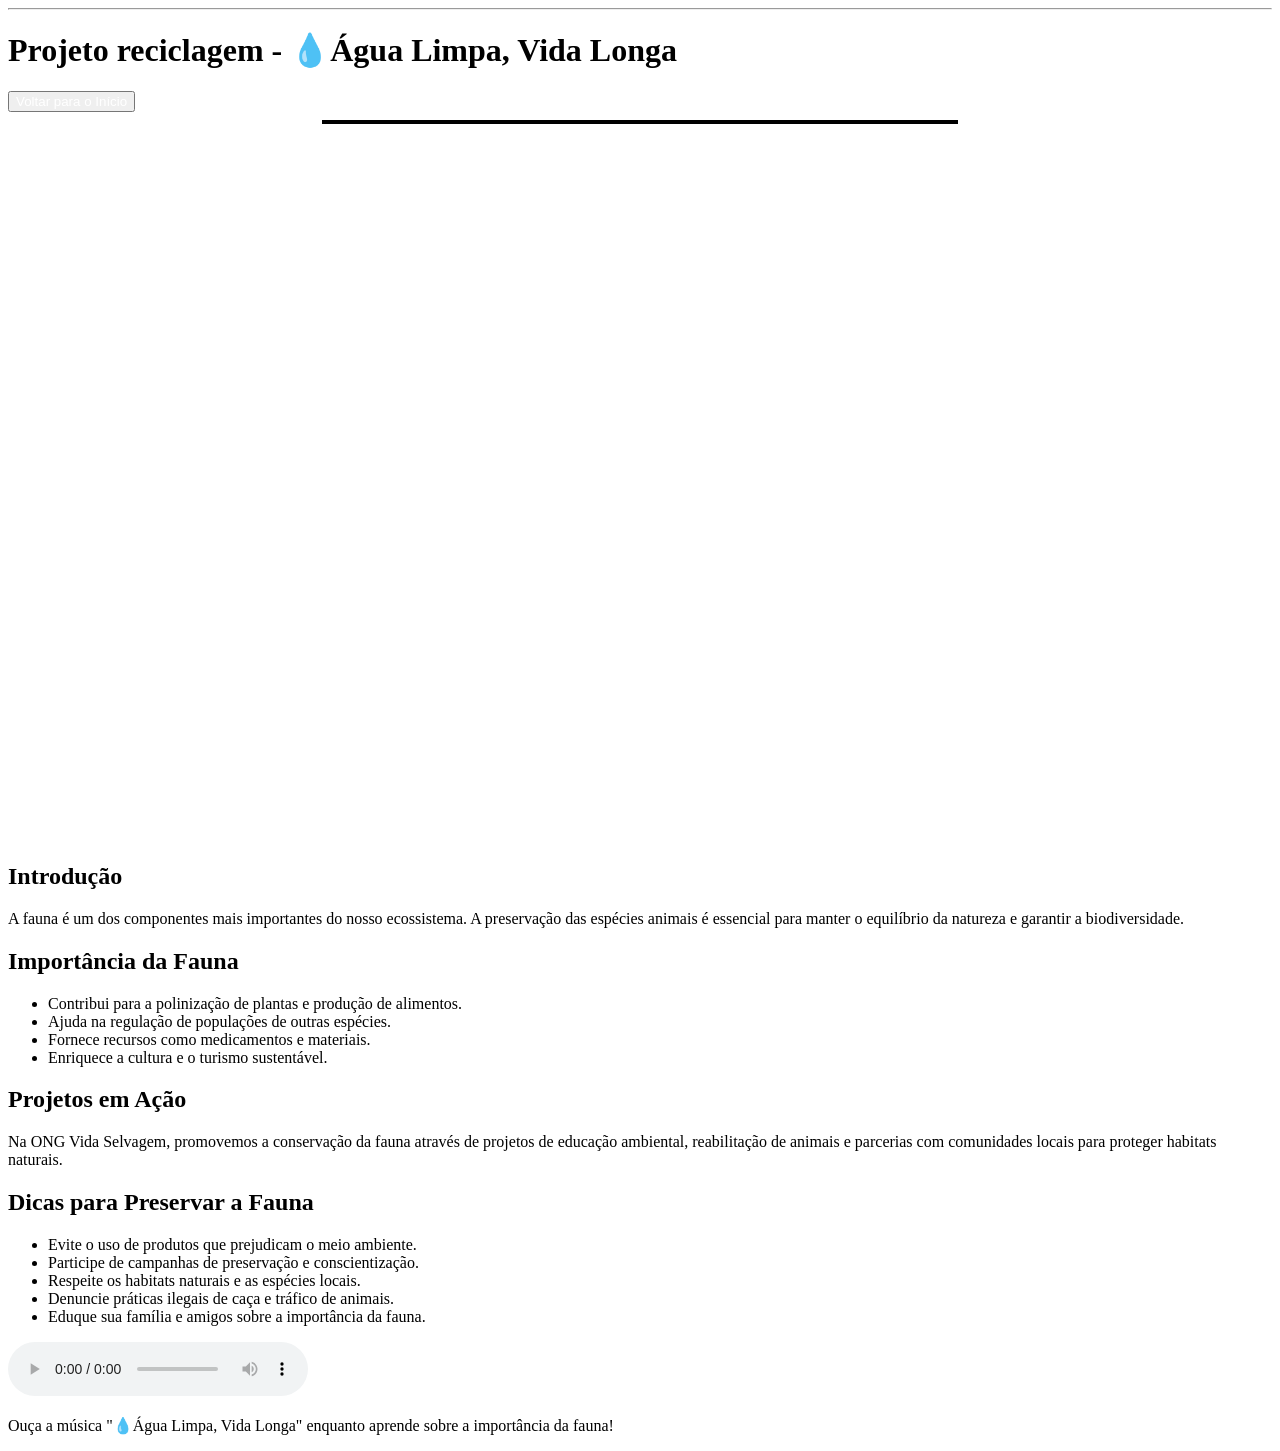
==== agua.html @ 0598bb39 "Create agua.html for water conservation project This HTML file outlines a project focused on water c" ====
<!DOCTYPE html><!--Trabalho de: Mikael Alano, Rayana e Gabriel-->
<html lang="pt-BR">
<head>
<meta charset="UTF-8"/> <!--define a codificação dos caracteres-->
<meta name="viewport" content="width=device-width, initial-scale=1"/> <!--permite responsividade-->
<title>Projeto agua limpa - 💧Água Limpa, Vida Longa</title> <!--título da aba-->
<link rel="icon" href="[data-uri]" type="image/png"/> <!--ícone da aba-->
<link rel="stylesheet" href="/css/styleagua.css"/> <!--arquivo CSS externo-->
</head>
<body>
<hr class="barrinha"/> <!--linha separadora-->
<h1> Projeto reciclagem - 💧Água Limpa, Vida Longa</h1> <!--título principal-->
<button id="botao" class="animacao"><a href="codigo.principal.html" style="text-decoration: none; color: white;">Voltar para o Início</a></button> <!--botão com link para a página inicial-->
<hr style="width: 50%; border: 2px solid;"/> <!--linha horizontal com largura definida-->
<div class="barra12"> <!--container principal-->

  <div style="font-weight: bold;" class="video"> <!--vídeo em container com peso da fonte ajustado-->
    <div class="animacao1" style="position:relative; width:100%; height:0; padding-bottom:56.25%">
      <iframe allow="fullscreen;autoplay" allowfullscreen height="100%" src="https://streamable.com/e/tw0po5?autoplay=1" width="100%" style="border:none; width:100%; height:100%; position:absolute; left:0; top:0; overflow:hidden;"></iframe> <!--vídeo responsivo-->
    </div>
  </div>

  <section id="introducao"> <!--seção de introdução-->
    <h2>Introdução</h2>
    <p>A fauna é um dos componentes mais importantes do nosso ecossistema. A preservação das espécies animais é essencial para manter o equilíbrio da natureza e garantir a biodiversidade.</p> <!--texto explicativo-->
  </section>

  <section id="importancia">
    <h2>Importância da Fauna</h2>
    <ul> <!--lista não ordenada-->
      <li>Contribui para a polinização de plantas e produção de alimentos.</li> <!--parte da lista-->
      <li>Ajuda na regulação de populações de outras espécies.</li><!--parte da lista-->
      <li>Fornece recursos como medicamentos e materiais.</li><!--parte da lista-->
      <li>Enriquece a cultura e o turismo sustentável.</li><!--parte da lista-->
    </ul>
  </section>

  <section id="projetos"> <!--seção projetos em ação-->
    <h2>Projetos em Ação</h2>
    <p>Na ONG Vida Selvagem, promovemos a conservação da fauna através de projetos de educação ambiental, reabilitação de animais e parcerias com comunidades locais para proteger habitats naturais.</p>
  </section>

  <section> <!--seção dicas para preservação-->
    <h2 id="conservacao">Dicas para Preservar a Fauna</h2>
    <ul id="conservacao"> <!--adiciona uma lista não ordenada-->
      <li>Evite o uso de produtos que prejudicam o meio ambiente.</li> <!--parte da lista-->
      <li>Participe de campanhas de preservação e conscientização.</li> <!--parte da lista-->
      <li>Respeite os habitats naturais e as espécies locais.</li> <!--parte da lista-->
      <li>Denuncie práticas ilegais de caça e tráfico de animais.</li> <!--parte da lista-->
      <li>Eduque sua família e amigos sobre a importância da fauna.</li> <!--parte da lista-->
    </ul>
    <audio style="color: blue;" class="animacao1" controls> <!--player de áudio-->
      <source src="audios/Palavra Cantada _ Quando eu era um Peixinho [RpMrpRPZ0Zs].mp3" type="audio/mpeg"/> <!--música educativa-->
      Seu navegador não suporta o elemento de áudio.
    </audio>
    <p>Ouça a música "💧Água Limpa, Vida Longa" enquanto aprende sobre a importância da fauna!</p> <!--texto motivacional-->
  </section>

</div>
</body>
</html>
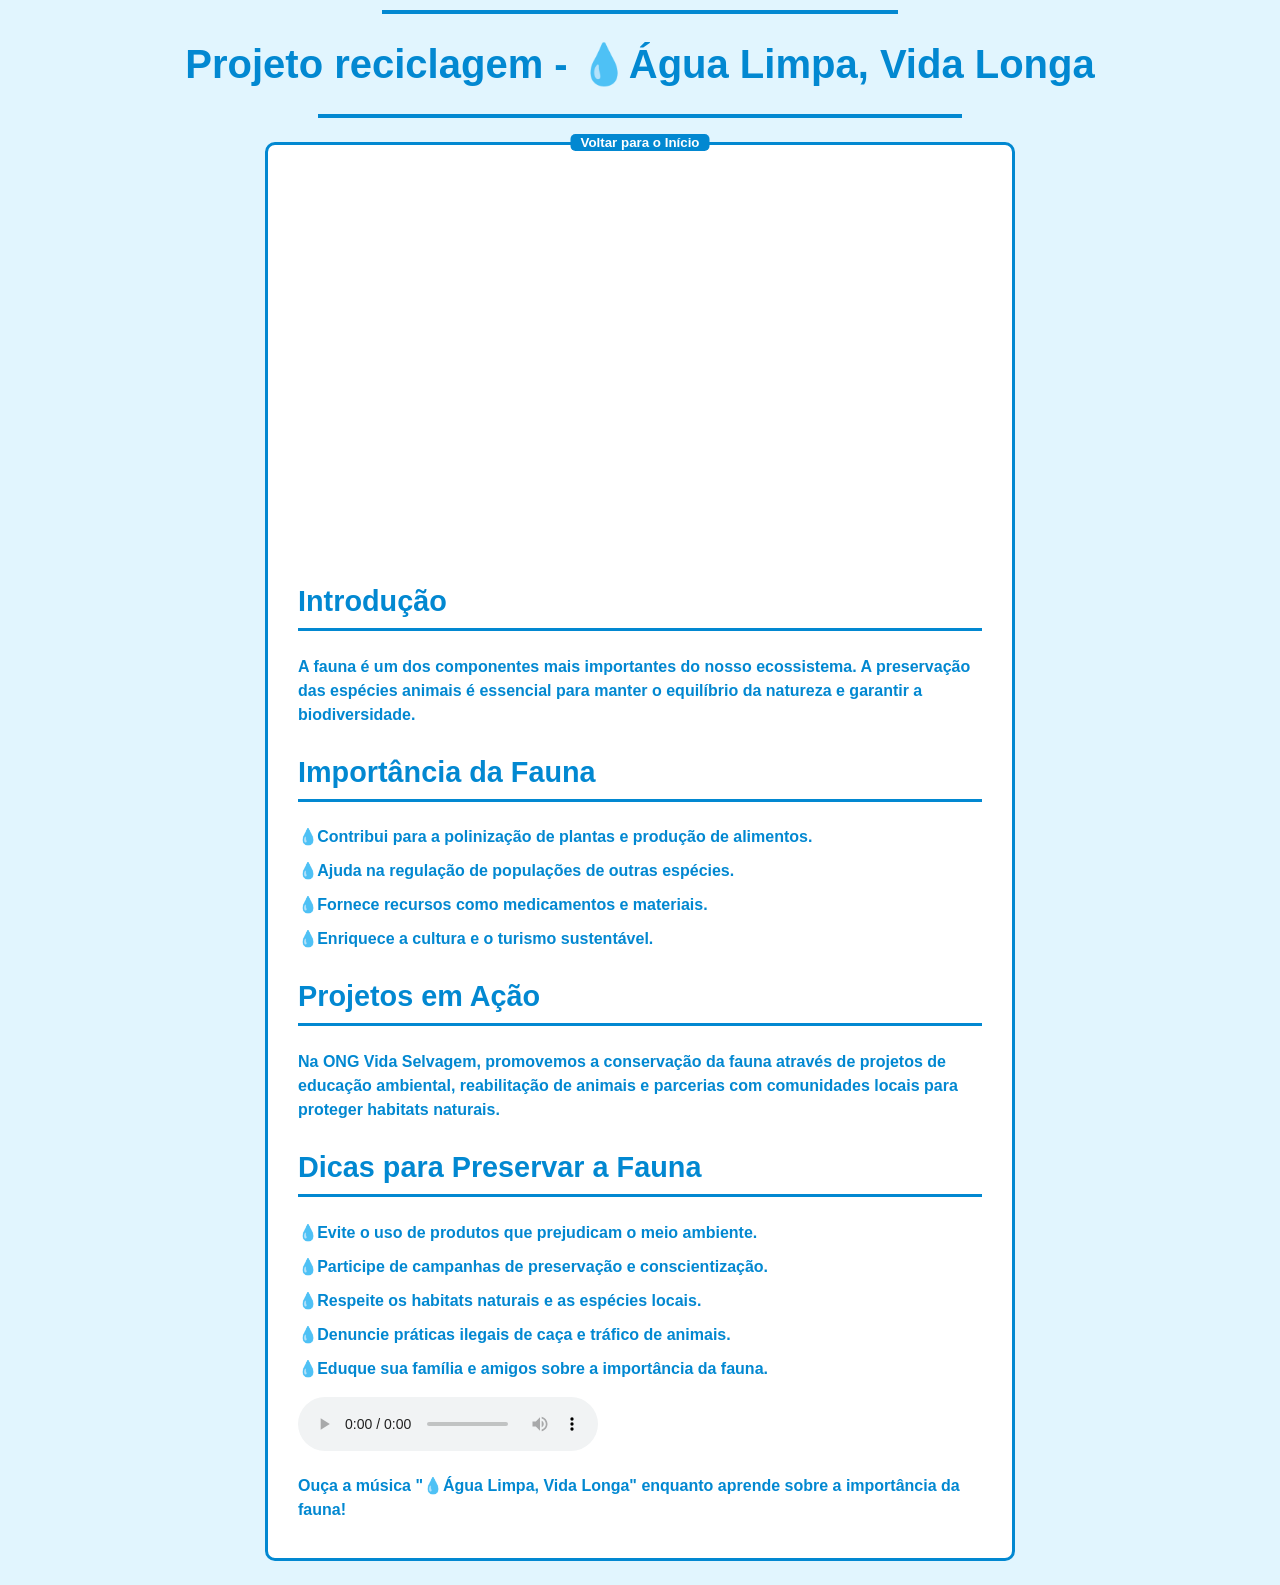
==== commit 20805000: "Update CSS link for agua.html" ====
--- a/agua.html
+++ b/agua.html
@@ -5,7 +5,7 @@
 <meta name="viewport" content="width=device-width, initial-scale=1"/> <!--permite responsividade-->
 <title>Projeto agua limpa - 💧Água Limpa, Vida Longa</title> <!--título da aba-->
 <link rel="icon" href="[data-uri]" type="image/png"/> <!--ícone da aba-->
-<link rel="stylesheet" href="/css/styleagua.css"/> <!--arquivo CSS externo-->
+<link rel="stylesheet" href="style.agua.css"/> <!--arquivo CSS externo-->
 </head>
 <body>
 <hr class="barrinha"/> <!--linha separadora-->
--- a/style.agua.css
+++ b/style.agua.css
@@ -0,0 +1,139 @@
+/*Trabalho de: Mikael Alano, Rayana e Gabriel*/
+body {
+    background-color: #e1f5fe;/*fundinho azul claro, bem calminho tipo céu de manhã*/
+    font-family: Arial, sans-serif;/*fonte padrãozinha pra leitura suave*/
+    margin: 0;/*tira a margem padrão do navegador*/
+    color: #0288d1;/*cor azul que vai ser usada como base nos textos*/
+    line-height: 1.5;/*espaçamento entre linhas pra não ficar tudo grudado*/
+}
+
+h1 {
+    font-size: 2.5rem;/*título principal grandão*/
+    text-align: center;/*centraliza o h1 no meio da página*/
+    margin-top: 20px;
+    margin-bottom: 20px;/*espaço em cima e embaixo pra respirar o título*/
+}
+
+.animacao {
+    transition: all 0.4s ease;/*efeito suavizinho quando passa o mouse*/
+}
+
+.animacao:hover {
+    transform: scale(1.05);/*da uma aumentadinha no elemento no hover*/
+    box-shadow: 0 4px 16px rgba(0, 128, 0, 0.2);/*sombra leve pra dar profundidade*/
+}
+
+.animacao1 {
+    transition: all 0.4s ease;/*mesma ideia da outra animação*/
+}
+
+.animacao1:hover {
+    transform: scale(1.05);/*também aumenta um pouco quando passa o mouse*/
+}
+
+h2 {
+    font-size: 1.8rem;/*subtítulo menor que o h1*/
+    border-bottom: 3px solid #0288d1;/*linha azul pra destacar o subtitulo*/
+    padding-bottom: 0.3rem;/*espaçozinho abaixo do texto e da linha*/
+}
+
+.barra12 {
+    max-width: 750px;/*limita a largura da barra pra não ficar esticadona*/
+    margin: 1.5rem auto;/*centraliza com espaço em cima e embaixo*/
+    background-color: #fff;/*fundinho branco pra destacar a parte de dentro*/
+    border: 3px solid #0288d1;/*borda azul pra combinar com o tema*/
+    border-radius: 10px;/*cantos arredondados pra parecer mais leve*/
+    padding: 20px 30px;/*espaço interno pra não grudar o conteúdo na borda*/
+    box-sizing: border-box;/*padding conta dentro do tamanho total*/
+}
+
+p {
+    font-weight: bold;/*deixa os paragrafos em negrito*/
+    max-width: 700px;/*limita a largura pra não ficar muito esticado*/
+    margin-left: auto;
+    margin-right: auto;/*centraliza os parágrafos*/
+}
+
+ul {
+    list-style-type: none;/*remove as bolinhas padrões da lista*/
+    padding-left: 0;
+    max-width: 700px;
+    margin-left: auto;
+    margin-right: auto;/*centraliza a lista*/
+    font-weight: bold;/*deixa os itens em negrito também*/
+}
+
+ul li {
+    margin: 10px 0;/*espaçamento entre os itens*/
+    padding-left: 1.2em;/*deixa espaço pros ícones*/
+    position: relative;/*pra poder posicionar os ícones com before*/
+}
+
+ul li::before {
+    content: "💧";/*iconezinho de gota antes dos itens, bem água né*/
+    position: absolute;/*posiciona o emoji direitinho*/
+    left: 0;/*gruda na esquerda*/
+    color: #0288d1;/*mesma cor do tema azulzão*/
+}
+
+.video {
+    text-align: center;/*centraliza o vídeo na tela*/
+    margin-bottom: 30px;/*espaço depois do vídeo*/
+}
+
+iframe {
+    width: 100%;/*pega toda a largura disponivel da div pai*/
+    max-width: 690px;/*mas limita pra não passar de 690px*/
+    height: 360px;/*altura padrão de vídeo*/
+    border: none;/*remove qualquer borda do iframe*/
+    border-radius: 10px;/*arredonda os cantos do vídeo também*/
+}
+
+hr {
+    border: 3px solid #0288d1;/*linha grossinha e azul clara*/
+    width: 90%;/*quase toda a largura da tela*/
+    margin: 20px auto;/*centraliza e dá espaço em cima e embaixo*/
+}
+
+.barrinha {
+    border: 2px solid #0288d1;/*linha mais fininha azul clara*/
+    width: 40%;/*só uma barrinha central pequena*/
+    margin: 10px auto;/*centraliza bonitinho*/
+}
+
+#botao {
+    bottom: unset;/*remove valor padrão se tiver*/
+    position: absolute;/*posiciona em relação ao body*/
+    left: 50%;/*joga pro meio*/
+    transform: translateX(-50%);/*centraliza certinho*/
+    margin-top: 20px;/*espaço em cima do botão*/
+    background-color: #0288d1;/*cor do botão azulzão pra combinar com tudo*/
+    color: white;/*texto branco no botão pra destacar*/
+    border: none;/*sem borda padrão*/
+    border-radius: 5px;/*cantos arredondados do botão*/
+    padding: 1px 10px;/*espaçinho interno do botão*/
+    font-weight: bold;/*letra do botão em negrito*/
+    cursor: pointer;/*vira a mãozinha quando passa o mouse em cima*/
+}
+
+@media (max-width: 768px) {/*não consegui aprender a deixar o site responsivo sozinho*/
+    h1 {
+        font-size: 2rem;/*reduz o tamanho do título em telas menores*/
+    }
+    .container {
+        padding: 15px 20px;
+        margin: 1rem auto;
+        width: 90%;/*usa mais espaço da tela quando for pequena*/
+    }
+    iframe {
+        height: 220px;/*diminui o vídeo pra caber direitinho*/
+    }
+}
+
+@media (max-width: 480px) {
+    p, ul {
+        max-width: 100%;/*usa toda a largura disponível*/
+        margin-left: 0;
+        margin-right: 0;/*tira as margens laterais pra caber bem no celular*/
+    }
+}
